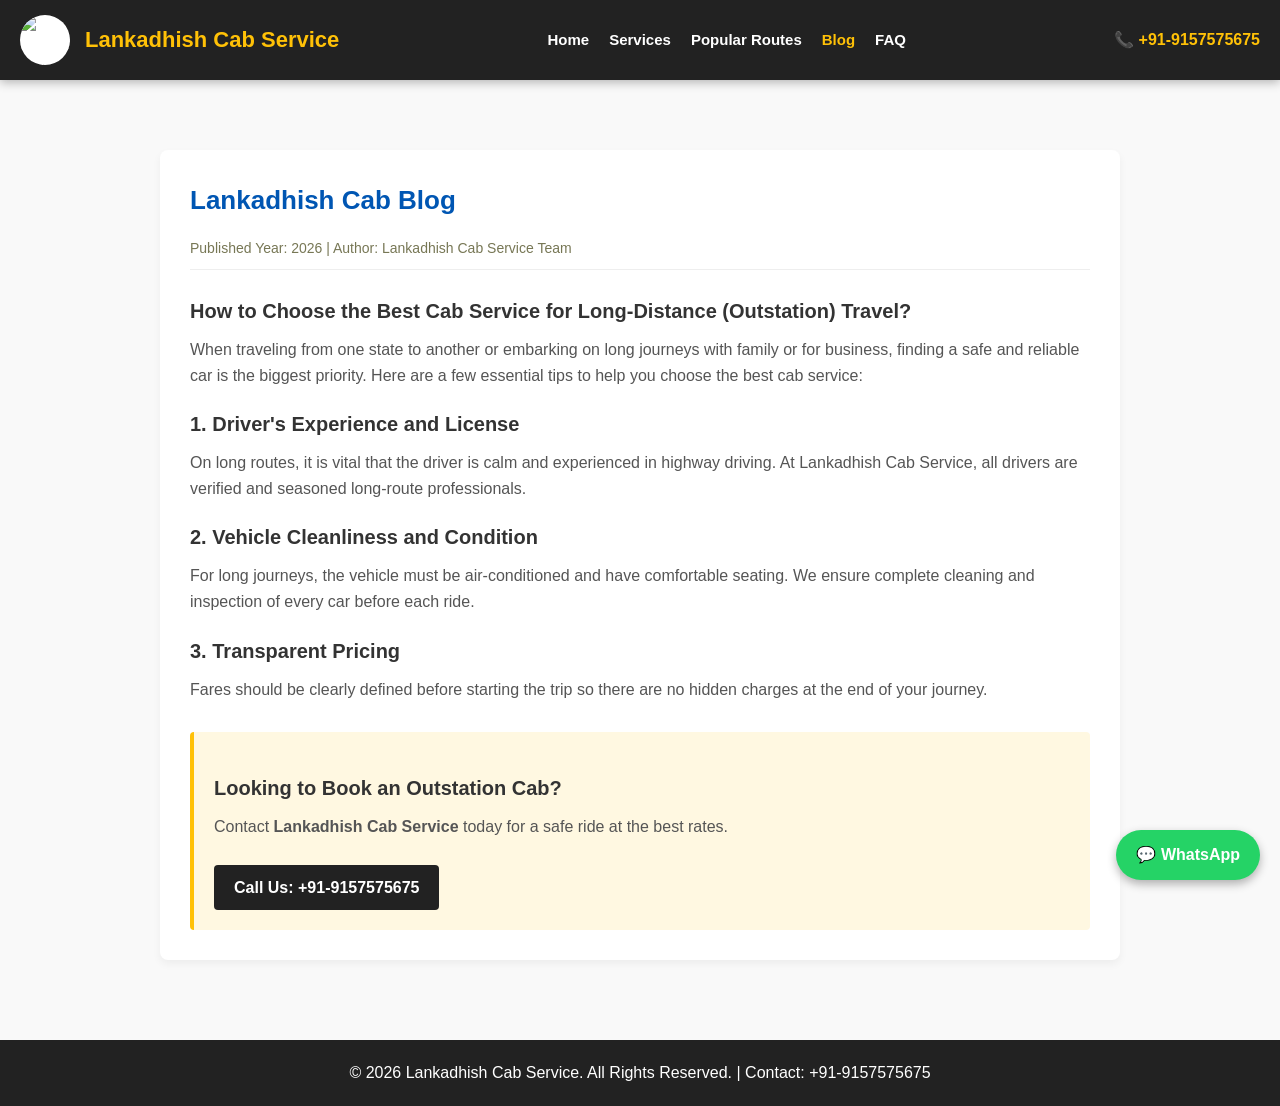
==== blog.html @ 32c25aa8 "Add files via upload" ====
<!DOCTYPE html>
<html lang="en">
<head>
    <meta charset="UTF-8">
    <meta name="viewport" content="width=device-width, initial-scale=1.0">
    <title>Blog & Travel Tips | Lankadhish Cab Service</title>
    <link rel="stylesheet" href="style.css">
</head>
<body>

    <header>
        <div class="logo-area">
            <img src="149580fb-ee27-4f8c-92d1-942084fef0da.jpg" alt="Lankadhish Cab Logo">
            <h1>Lankadhish Cab Service</h1>
        </div>
        <button class="menu-btn" onclick="toggleMenu()">☰ Menu</button>
        <nav>
            <ul class="nav-links" id="navLinks">
                <li><a href="index.html">Home</a></li>
                <li><a href="services.html">Services</a></li>
                <li><a href="routes.html">Popular Routes</a></li>
                <li><a href="blog.html" class="active">Blog</a></li>
                <li><a href="faq.html">FAQ</a></li>
            </ul>
        </nav>
        <div class="contact-top">
            📞 <a href="tel:+91-9157575675">+91-9157575675</a>
        </div>
    </header>

    <section class="section">
        <div class="content-box">
            <h2>Lankadhish Cab Blog</h2>
            <div class="blog-meta">Published Year: 2026 | Author: Lankadhish Cab Service Team</div>
            
            <h3>How to Choose the Best Cab Service for Long-Distance (Outstation) Travel?</h3>
            <p>When traveling from one state to another or embarking on long journeys with family or for business, finding a safe and reliable car is the biggest priority. Here are a few essential tips to help you choose the best cab service:</p>

            <h3>1. Driver's Experience and License</h3>
            <p>On long routes, it is vital that the driver is calm and experienced in highway driving. At Lankadhish Cab Service, all drivers are verified and seasoned long-route professionals.</p>

            <h3>2. Vehicle Cleanliness and Condition</h3>
            <p>For long journeys, the vehicle must be air-conditioned and have comfortable seating. We ensure complete cleaning and inspection of every car before each ride.</p>

            <h3>3. Transparent Pricing</h3>
            <p>Fares should be clearly defined before starting the trip so there are no hidden charges at the end of your journey.</p>

            <div class="cta-box">
                <h3>Looking to Book an Outstation Cab?</h3>
                <p>Contact <strong>Lankadhish Cab Service</strong> today for a safe ride at the best rates.</p>
                <a href="tel:+91-9157575675" style="display:inline-block; background:#222; color:#fff; padding:10px 20px; text-decoration:none; border-radius:4px; margin-top:10px; font-weight:bold;">Call Us: +91-9157575675</a>
            </div>
        </div>
    </section>

    <footer>
        <p>&copy; 2026 Lankadhish Cab Service. All Rights Reserved. | Contact: +91-9157575675</p>
    </footer>

    <a href="https://wa.me/919157575675?text=Hello,%20I%20want%20to%20book%20a%20cab%20with%20Lankadhish%20Cab%20Service." class="whatsapp-float" target="_blank">💬 WhatsApp</a>

    <script>
        function toggleMenu() {
            document.getElementById("navLinks").classList.toggle("active");
        }
    </script>
</body>
</html>
---- style.css ----
:root { 
    --primary: #ffc107; 
    --dark: #222; 
    --light: #f9f9f9; 
    --blue: #0056b3;
}
* { 
    margin: 0; 
    padding: 0; 
    box-sizing: border-box; 
    font-family: 'Segoe UI', Tahoma, Geneva, Verdana, sans-serif; 
}
body { 
    background-color: var(--light); 
    color: var(--dark); 
    line-height: 1.6; 
}

/* Header & Logo */
header { 
    background: var(--dark); 
    color: #fff; 
    padding: 15px 20px; 
    display: flex; 
    justify-content: space-between; 
    align-items: center; 
    flex-wrap: wrap; 
    position: sticky;
    top: 0;
    z-index: 1000;
    box-shadow: 0 2px 10px rgba(0,0,0,0.3);
}
.logo-area { 
    display: flex; 
    align-items: center; 
    gap: 15px; 
}
.logo-area img { 
    height: 50px; 
    width: 50px; 
    border-radius: 50%; 
    object-fit: cover; 
    background: #fff; 
}
.logo-area h1 { 
    color: var(--primary); 
    font-size: 22px; 
}

/* Navigation Menu */
nav {
    display: flex;
    align-items: center;
}
.nav-links {
    display: flex;
    gap: 20px;
    list-style: none;
}
.nav-links a {
    color: #fff;
    text-decoration: none;
    font-weight: 600;
    font-size: 15px;
    transition: 0.3s;
}
.nav-links a:hover,
.nav-links a.active {
    color: var(--primary);
}

/* Menu Toggle Button */
.menu-btn {
    display: none;
    font-size: 20px;
    background: var(--primary);
    border: none;
    color: var(--dark);
    padding: 5px 12px;
    border-radius: 4px;
    font-weight: bold;
    cursor: pointer;
}

.contact-top { 
    font-size: 16px; 
    font-weight: bold; 
}
.contact-top a { 
    color: var(--primary); 
    text-decoration: none; 
}

/* Hero Section */
.hero { 
    background: linear-gradient(rgba(0,0,0,0.6), rgba(0,0,0,0.6)), url('WhatsApp Image 2026-07-22 at 7.09.14 PM.jpeg') no-repeat center center/cover; 
    color: #fff; 
    text-align: center; 
    padding: 90px 20px; 
}
.hero h2 { 
    font-size: 34px; 
    margin-bottom: 15px; 
}
.hero p { 
    font-size: 18px; 
    margin-bottom: 25px; 
}
.btn { 
    background: var(--primary); 
    color: var(--dark); 
    padding: 12px 25px; 
    text-decoration: none; 
    font-weight: bold; 
    border-radius: 5px; 
    display: inline-block; 
    transition: 0.3s; 
}
.btn:hover { 
    background: #e0a800; 
}

/* Section Styling */
.section { 
    padding: 40px 20px; 
    max-width: 1000px; 
    margin: auto; 
}
.section h3 { 
    text-align: center; 
    font-size: 28px; 
    margin-bottom: 25px; 
    color: var(--dark); 
}

/* Services Grid */
.services-grid { 
    display: grid; 
    grid-template-columns: repeat(auto-fit, minmax(300px, 1fr)); 
    gap: 20px; 
}
.card { 
    background: #fff; 
    padding: 30px; 
    border-radius: 12px; 
    box-shadow: 0 5px 15px rgba(0,0,0,0.05); 
    text-align: center; 
    transition: 0.3s; 
    border-bottom: 4px solid var(--primary); 
}
.card:hover { 
    transform: translateY(-5px); 
    box-shadow: 0 8px 25px rgba(0,0,0,0.1); 
}
.card h4 { 
    margin-bottom: 12px; 
    font-size: 20px; 
    color: var(--dark); 
}
.card p { 
    color: #666; 
    font-size: 14px; 
}

/* Content Sections */
.content-box { 
    background: #fff; 
    padding: 30px; 
    border-radius: 8px; 
    box-shadow: 0 4px 8px rgba(0,0,0,0.05); 
    margin-top: 30px; 
}
.content-box h2 { 
    color: var(--blue); 
    margin-bottom: 15px; 
    font-size: 26px; 
}
.content-box h3 { 
    text-align: left;
    margin-top: 20px; 
    margin-bottom: 10px; 
    color: #333; 
    font-size: 20px;
}
.content-box p { 
    margin-bottom: 15px; 
    color: #555; 
}
.blog-meta { 
    color: #775; 
    font-size: 14px; 
    margin-bottom: 25px; 
    border-bottom: 1px solid #eee; 
    padding-bottom: 10px; 
}
.cta-box { 
    background: #fff8e1; 
    border-left: 4px solid var(--primary); 
    padding: 20px; 
    margin-top: 30px; 
    border-radius: 4px; 
}

/* Auto Image Slider Styles */
.slider-wrapper {
    width: 100%;
    max-width: 800px;
    margin: 30px auto;
    overflow: hidden;
    border-radius: 8px;
    box-shadow: 0 4px 15px rgba(0,0,0,0.1);
    border: 3px solid var(--primary);
}
.slider-track {
    display: flex;
    width: 1100%;
    animation: slideAnimation 25s infinite;
}
.slider-track img {
    width: 9.09%;
    object-fit: cover;
    display: block;
}

@keyframes slideAnimation {
    0%, 7% { transform: translateX(0); }
    9%, 16% { transform: translateX(-9.09%); }
    18%, 25% { transform: translateX(-18.18%); }
    27%, 34% { transform: translateX(-27.27%); }
    36%, 43% { transform: translateX(-36.36%); }
    45%, 52% { transform: translateX(-45.45%); }
    54%, 61% { transform: translateX(-54.54%); }
    63%, 70% { transform: translateX(-63.63%); }
    72%, 79% { transform: translateX(-72.72%); }
    81%, 88% { transform: translateX(-81.81%); }
    90%, 97% { transform: translateX(-90.9%); }
    100% { transform: translateX(0); }
}

/* Google Review Section */
.gbp-section { 
    background: #fff; 
    padding: 30px; 
    border-radius: 8px; 
    text-align: center; 
    box-shadow: 0 4px 8px rgba(0,0,0,0.05); 
    margin-top: 20px; 
}
.gbp-section p { 
    margin-bottom: 20px; 
    color: #555; 
}

/* FAQ Section */
.faq-box { 
    background: #fff; 
    margin-bottom: 15px; 
    padding: 20px; 
    border-radius: 5px; 
    box-shadow: 0 2px 4px rgba(0,0,0,0.05); 
}
.faq-box h4 { 
    margin-bottom: 8px; 
    color: var(--blue); 
}

/* Footer */
footer { 
    background: var(--dark); 
    color: #fff; 
    text-align: center; 
    padding: 20px; 
    margin-top: 40px; 
}

/* Floating WhatsApp Button */
.whatsapp-float { 
    position: fixed; 
    bottom: 20px; 
    right: 20px; 
    background: #25d366; 
    color: #fff; 
    padding: 12px 20px; 
    border-radius: 50px; 
    font-weight: bold; 
    text-decoration: none; 
    box-shadow: 0 4px 10px rgba(0,0,0,0.3); 
    z-index: 1000; 
}

/* Responsive Mobile Navigation */
@media (max-width: 850px) {
    .menu-btn {
        display: block;
    }
    .nav-links {
        display: none;
        flex-direction: column;
        width: 100%;
        background: #111;
        position: absolute;
        top: 100%;
        left: 0;
        padding: 15px 20px;
        gap: 15px;
        box-shadow: 0 5px 10px rgba(0,0,0,0.3);
    }
    .nav-links.active {
        display: flex;
    }
    .contact-top {
        font-size: 14px;
    }
}
/* Stats Section Styling */
.stats-box { 
    background: #fff; 
    padding: 30px; 
    border-radius: 8px; 
    box-shadow: 0 4px 8px rgba(0,0,0,0.05); 
    margin-top: 20px; 
    text-align: center; 
}

.stats-grid { 
    display: grid; 
    grid-template-columns: repeat(auto-fit, minmax(200px, 1fr)); 
    gap: 20px; 
}

.stat-item { 
    padding: 20px 15px; 
    background: #f9f9f9; 
    border-radius: 8px; 
    border-bottom: 4px solid var(--primary); 
    transition: 0.3s;
}

.stat-item:hover {
    transform: translateY(-5px);
    box-shadow: 0 5px 15px rgba(0,0,0,0.08);
}

.stat-item h3 { 
    font-size: 32px; 
    color: var(--dark); 
    margin-bottom: 5px; 
    font-weight: bold;
}

.stat-item p { 
    color: #555; 
    font-size: 15px; 
    font-weight: 600;
}
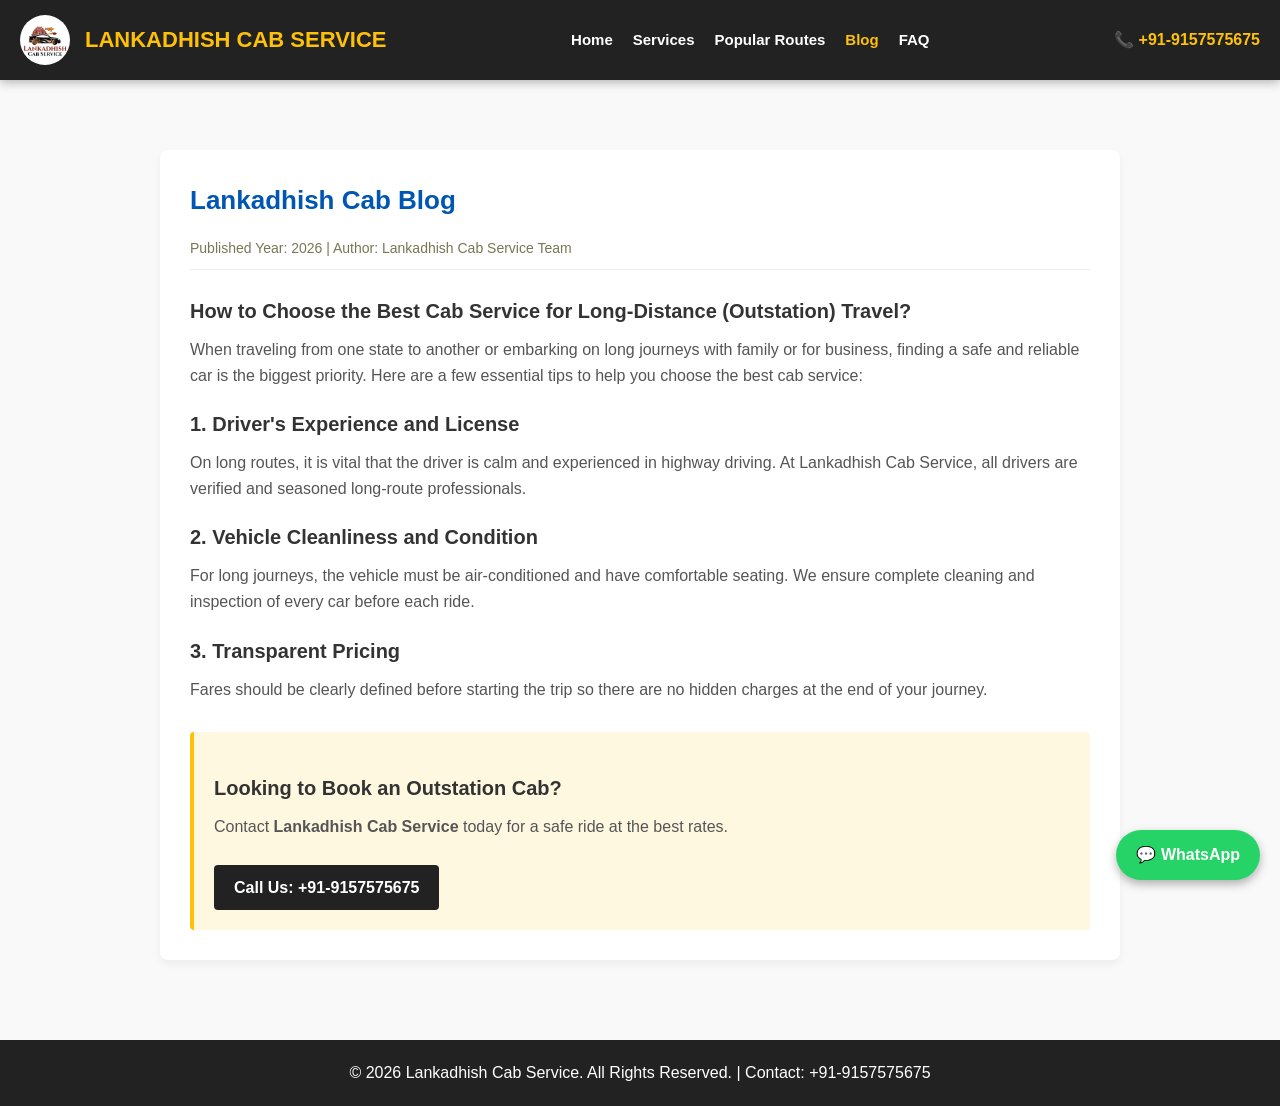
==== commit 34f4a47d: "Update blog.html" ====
--- a/blog.html
+++ b/blog.html
@@ -10,8 +10,8 @@
 
     <header>
         <div class="logo-area">
-            <img src="149580fb-ee27-4f8c-92d1-942084fef0da.jpg" alt="Lankadhish Cab Logo">
-            <h1>Lankadhish Cab Service</h1>
+            <img src="image/149580fb-ee27-4f8c-92d1-942084fef0da.jpg" alt="Lankadhish Cab Logo">
+            <h1>LANKADHISH CAB SERVICE</h1>
         </div>
         <button class="menu-btn" onclick="toggleMenu()">☰ Menu</button>
         <nav>
@@ -65,4 +65,4 @@
         }
     </script>
 </body>
-</html>+</html>
--- a/style.css
+++ b/style.css
@@ -93,7 +93,7 @@
 
 /* Hero Section */
 .hero { 
-    background: linear-gradient(rgba(0,0,0,0.6), rgba(0,0,0,0.6)), url('WhatsApp Image 2026-07-22 at 7.09.14 PM.jpeg') no-repeat center center/cover; 
+    background: linear-gradient(rgba(0,0,0,0.6), rgba(0,0,0,0.6)), url('image/WhatsApp Image 2026-07-22 at 7.09.14 PM.jpeg') no-repeat center center/cover; 
     color: #fff; 
     text-align: center; 
     padding: 90px 20px; 
@@ -352,4 +352,4 @@
     color: #555; 
     font-size: 15px; 
     font-weight: 600;
-}+}
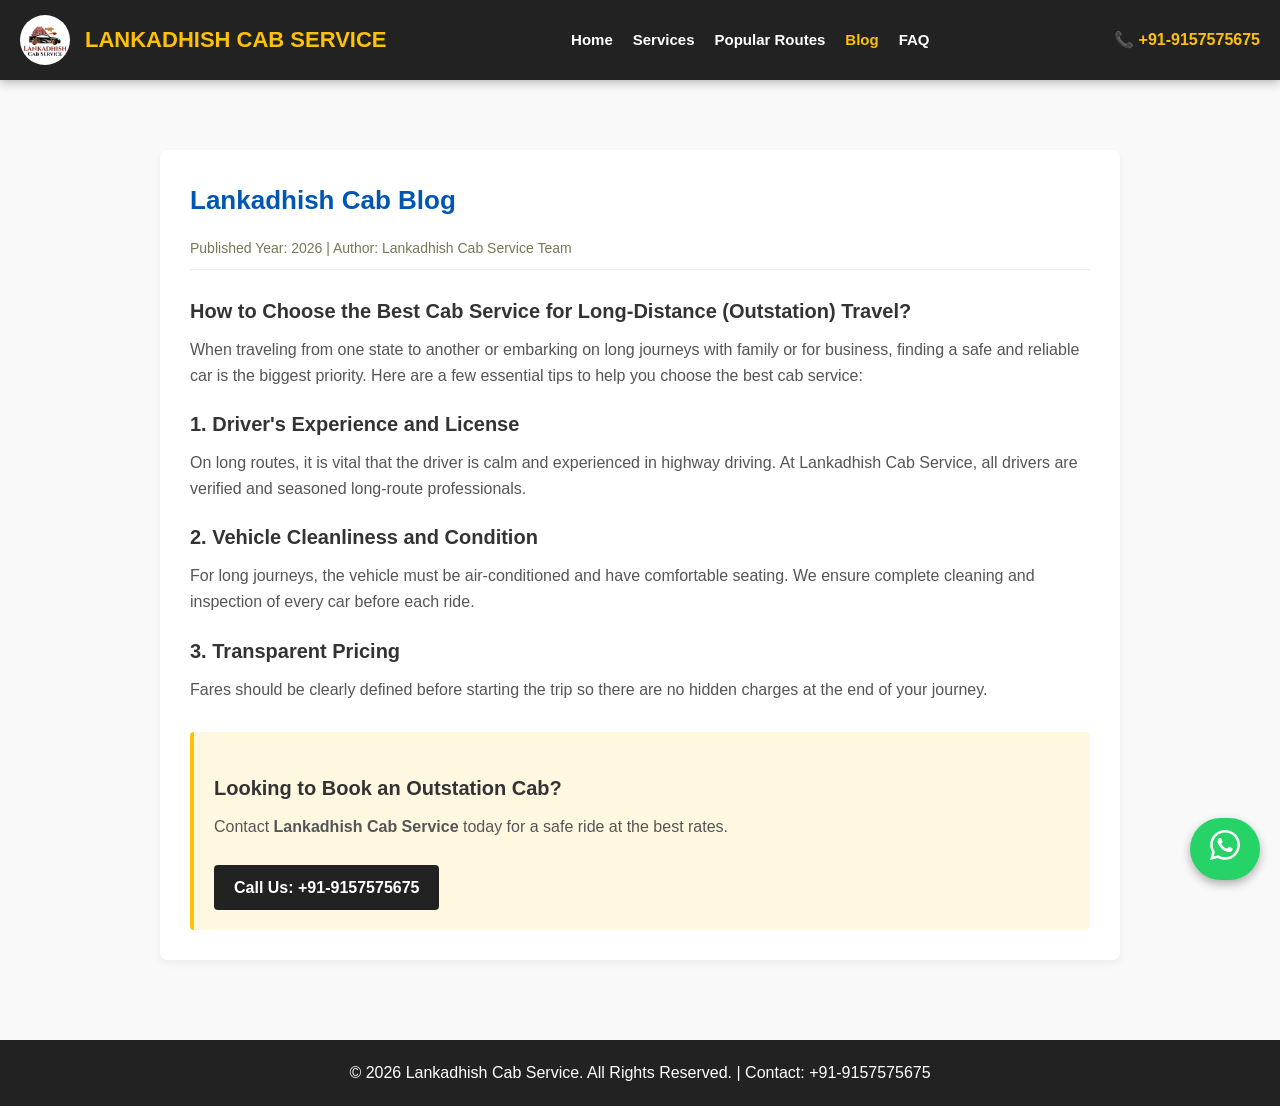
==== commit 173f427d: "Update blog.html" ====
--- a/blog.html
+++ b/blog.html
@@ -13,7 +13,7 @@
             <img src="image/149580fb-ee27-4f8c-92d1-942084fef0da.jpg" alt="Lankadhish Cab Logo">
             <h1>LANKADHISH CAB SERVICE</h1>
         </div>
-        <button class="menu-btn" onclick="toggleMenu()">☰ Menu</button>
+        <button class="menu-btn" onclick="toggleMenu()">☰</button>
         <nav>
             <ul class="nav-links" id="navLinks">
                 <li><a href="index.html">Home</a></li>
@@ -56,13 +56,19 @@
     <footer>
         <p>&copy; 2026 Lankadhish Cab Service. All Rights Reserved. | Contact: +91-9157575675</p>
     </footer>
-
-    <a href="https://wa.me/919157575675?text=Hello,%20I%20want%20to%20book%20a%20cab%20with%20Lankadhish%20Cab%20Service." class="whatsapp-float" target="_blank">💬 WhatsApp</a>
-
     <script>
         function toggleMenu() {
             document.getElementById("navLinks").classList.toggle("active");
         }
     </script>
 </body>
+    <!-- Modern Floating WhatsApp Button -->
+<a href="https://wa.me/919157575675?text=Hello!%20I%20want%20to%20book%20a%20cab." 
+   class="whatsapp-float" 
+   target="_blank" 
+   aria-label="Chat on WhatsApp">
+    <svg xmlns="http://www.w3.org/2000/svg" width="30" height="30" viewBox="0 0 24 24" fill="#ffffff">
+        <path d="M.057 24l1.687-6.163c-1.041-1.804-1.588-3.849-1.587-5.946.003-6.556 5.338-11.891 11.893-11.891 3.181.001 6.167 1.24 8.413 3.488 2.245 2.248 3.481 5.236 3.48 8.414-.003 6.557-5.338 11.892-11.893 11.892-1.99-.001-3.951-.5-5.688-1.448l-6.305 1.654zm6.597-3.807c1.676.995 3.276 1.591 5.392 1.592 5.448 0 9.886-4.434 9.889-9.885.002-5.462-4.415-9.89-9.881-9.892-5.452 0-9.887 4.434-9.889 9.884-.001 2.225.651 3.891 1.746 5.634l-.999 3.648 3.742-.981zm11.387-5.464c-.074-.124-.272-.198-.57-.347-.297-.149-1.758-.868-2.031-.967-.272-.099-.47-.149-.669.149-.198.297-.768.967-.941 1.165-.173.198-.347.223-.644.074-.297-.149-1.255-.462-2.39-1.475-.883-.788-1.48-1.761-1.653-2.059-.173-.297-.018-.458.13-.606.134-.133.297-.347.446-.521.151-.172.2-.296.3-.495.099-.198.05-.372-.025-.521-.075-.148-.669-1.611-.916-2.206-.242-.579-.487-.501-.669-.51l-.57-.01c-.198 0-.52.074-.792.372s-1.04 1.016-1.04 2.479 1.065 2.876 1.213 3.074c.149.198 2.095 3.2 5.076 4.487.709.306 1.263.489 1.694.626.712.226 1.36.194 1.872.118.571-.085 1.758-.719 2.006-1.413.248-.695.248-1.29.173-1.414z"/>
+    </svg>
+</a>
 </html>
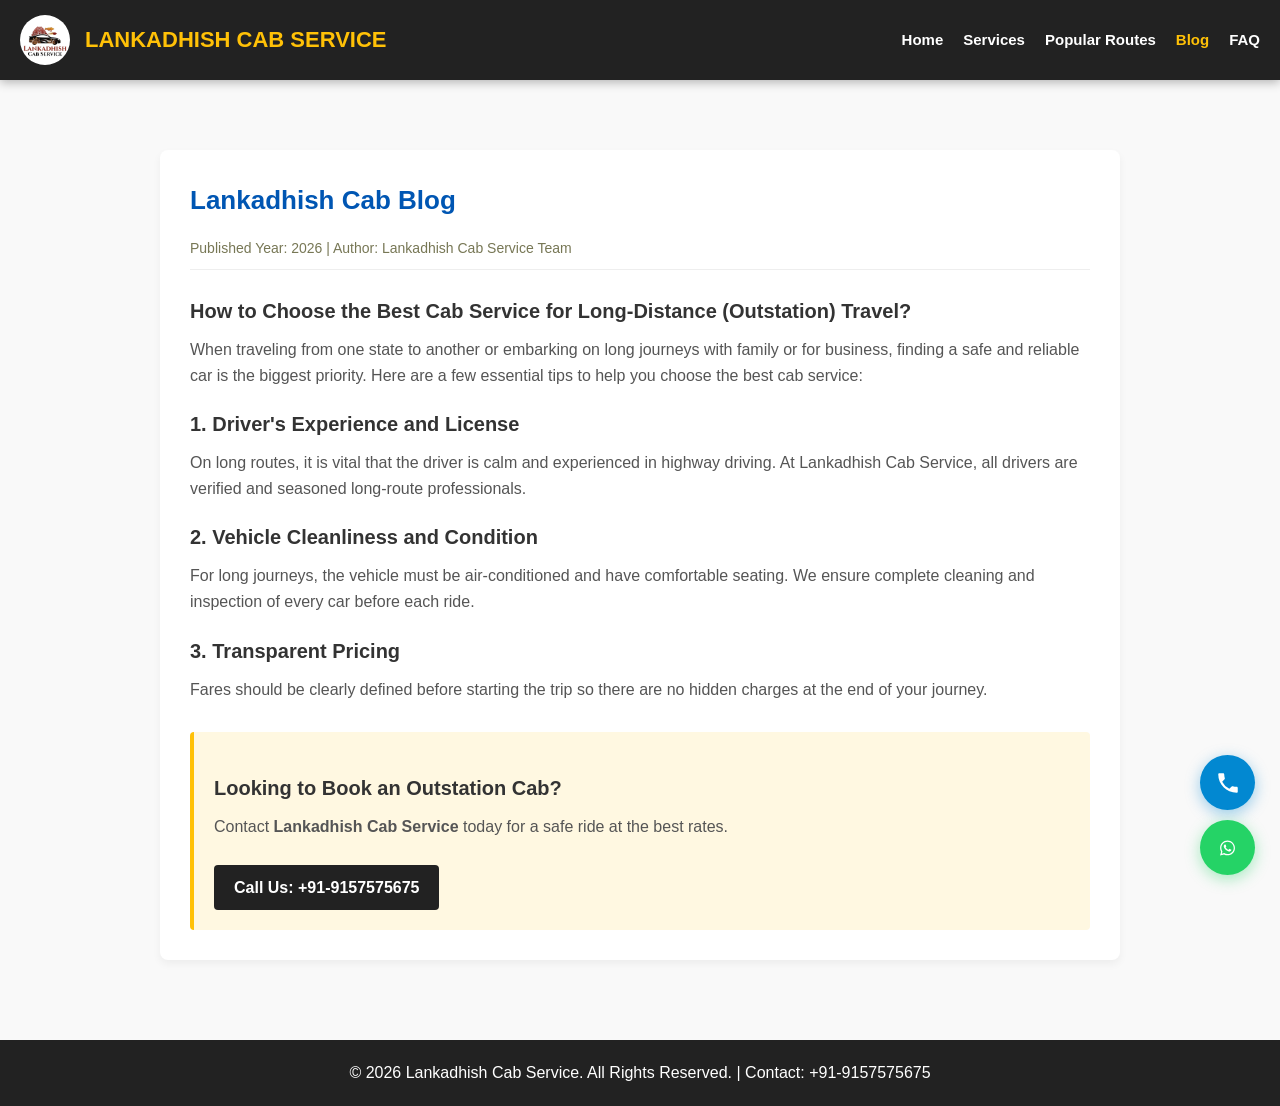
==== commit bb545017: "Update blog.html" ====
--- a/blog.html
+++ b/blog.html
@@ -23,9 +23,7 @@
                 <li><a href="faq.html">FAQ</a></li>
             </ul>
         </nav>
-        <div class="contact-top">
-            📞 <a href="tel:+91-9157575675">+91-9157575675</a>
-        </div>
+      
     </header>
 
     <section class="section">
@@ -62,7 +60,16 @@
         }
     </script>
 </body>
-    <!-- Modern Floating WhatsApp Button -->
+   <!-- Floating Direct Call Button -->
+<a href="tel:+919157575675" 
+   class="call-float" 
+   aria-label="Call Us Directly">
+    <svg xmlns="http://www.w3.org/2000/svg" width="26" height="26" viewBox="0 0 24 24" fill="#ffffff">
+        <path d="M6.62 10.79a15.053 15.053 0 006.59 6.59l2.2-2.2c.27-.27.67-.36 1.02-.24 1.12.37 2.33.57 3.57.57.55 0 1 .45 1 1V20c0 .55-.45 1-1 1-9.39 0-17-7.61-17-17 0-.55.45-1 1-1h3.5c.55 0 1 .45 1 1 0 1.25.2 2.45.57 3.57.11.35.03.74-.25 1.02l-2.2 2.2z"/>
+    </svg>
+</a>
+
+<!-- Floating WhatsApp Button -->
 <a href="https://wa.me/919157575675?text=Hello!%20I%20want%20to%20book%20a%20cab." 
    class="whatsapp-float" 
    target="_blank" 
--- a/style.css
+++ b/style.css
@@ -353,3 +353,86 @@
     font-size: 15px; 
     font-weight: 600;
 }
+/* Clean Floating Call Button */
+.call-float {
+    position: fixed;
+    bottom: 90px; /* व्हाट्सएप बटन के ठीक ऊपर */
+    right: 25px;
+    width: 55px;
+    height: 55px;
+    background-color: #0288d1; /* प्रोफेशनल कॉल ब्लू कलर */
+    border-radius: 50%;
+    display: flex;
+    align-items: center;
+    justify-content: center;
+    box-shadow: 0 4px 15px rgba(2, 136, 209, 0.4);
+    z-index: 9999;
+    transition: all 0.3s ease;
+    text-decoration: none;
+}
+
+.call-float:hover {
+    transform: scale(1.12);
+    background-color: #01579b;
+    box-shadow: 0 6px 20px rgba(2, 136, 209, 0.6);
+}
+
+/* Clean Floating WhatsApp Widget */
+.whatsapp-float {
+    position: fixed;
+    bottom: 25px;
+    right: 25px;
+    width: 55px;
+    height: 55px;
+    background-color: #25d366;
+    border-radius: 50%;
+    display: flex;
+    align-items: center;
+    justify-content: center;
+    box-shadow: 0 4px 15px rgba(37, 211, 102, 0.4);
+    z-index: 9999;
+    transition: all 0.3s ease;
+    text-decoration: none;
+}
+
+.whatsapp-float:hover {
+    transform: scale(1.12);
+    background-color: #20ba5a;
+    box-shadow: 0 6px 20px rgba(37, 211, 102, 0.6);
+}
+/* Mobile Header Responsiveness */
+@media (max-width: 768px) {
+    /* हेडर को एक लाइन में सेट करने के लिए */
+    header, .header-container {
+        display: flex !important;
+        justify-content: space-between !important;
+        align-items: center !important;
+        padding: 10px 15px !important;
+    }
+
+    .logo-area {
+        display: flex !important;
+        align-items: center !important;
+        gap: 8px !important;
+    }
+
+    /* लोगो का साइज़ छोटा करें */
+    .logo-area img {
+        width: 40px !important;
+        height: 40px !important;
+        object-fit: contain;
+    }
+
+    /* लंकाधीश कैब सर्विस टेक्स्ट को छोटा करें */
+    .logo-area h1 {
+        font-size: 14px !important;
+        line-height: 1.2 !important;
+        margin: 0 !important;
+    }
+
+    /* मेन्यू बटन (☰) को सही जगह सेट करें */
+    .menu-toggle, .hamburger, button {
+        margin: 0 !important;
+        padding: 6px 10px !important;
+    }
+}
